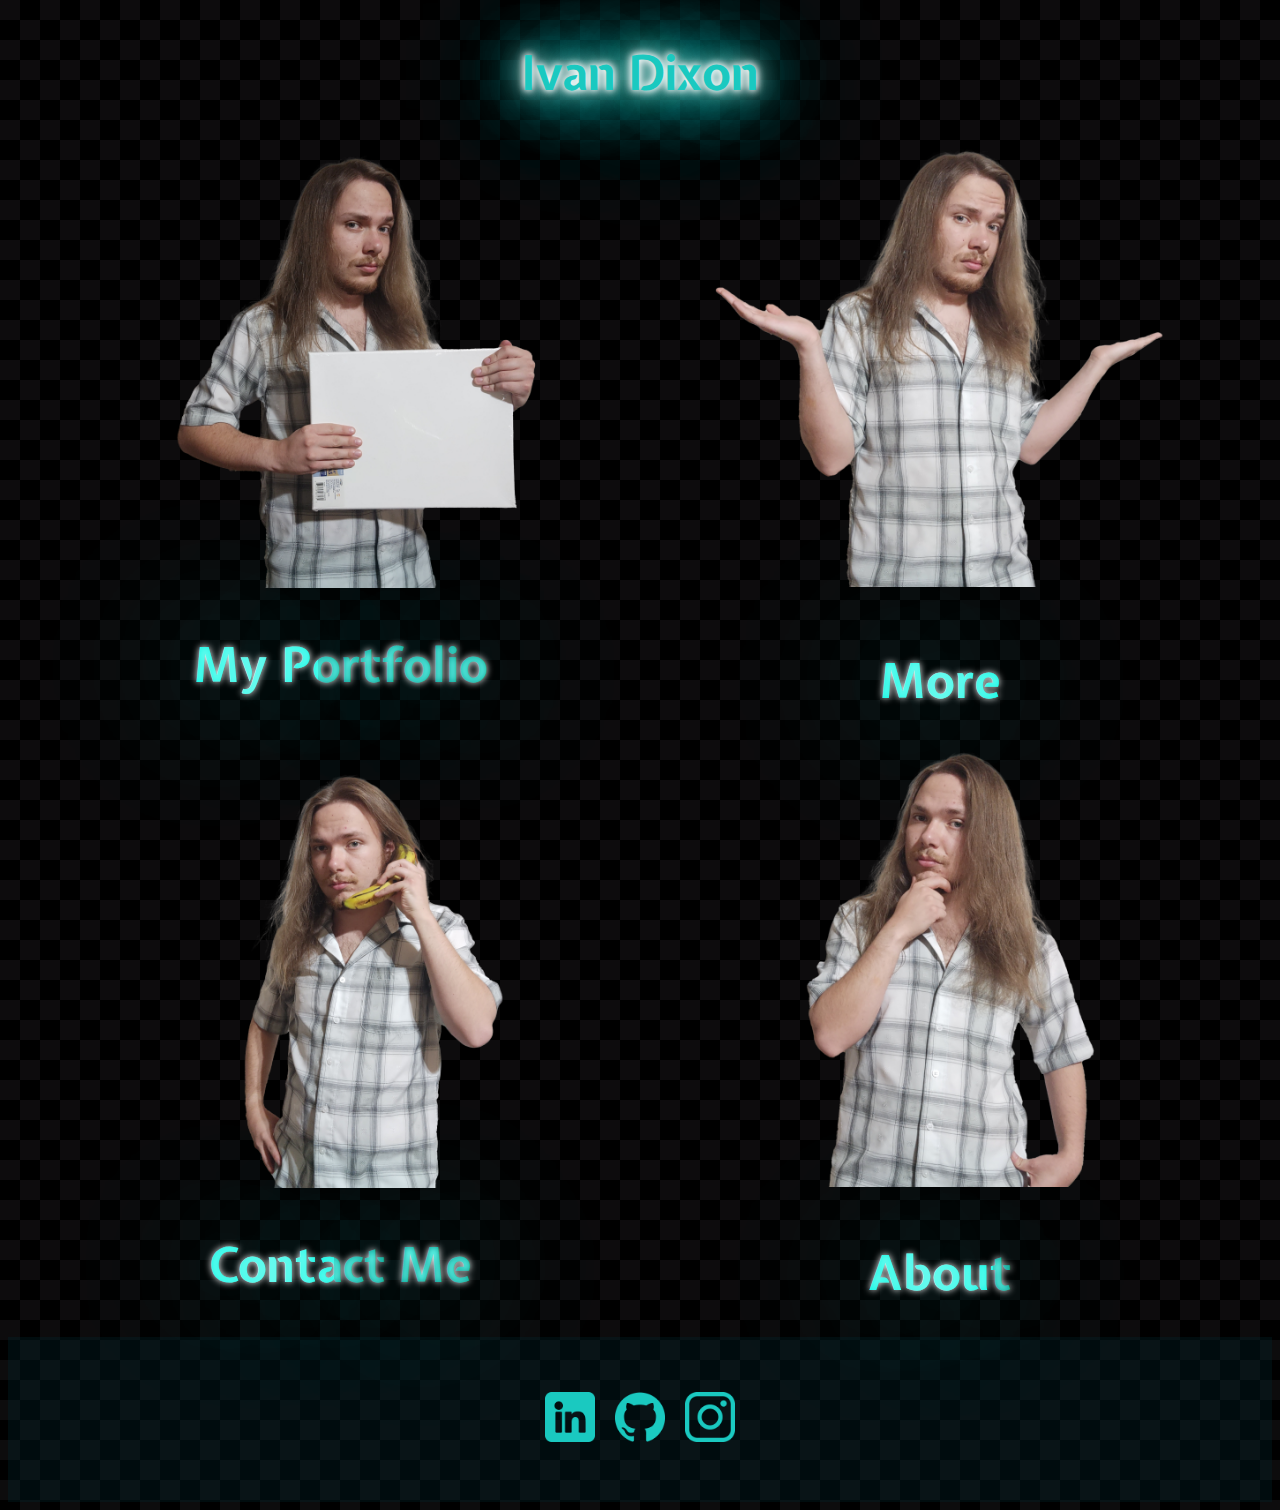
==== index.html @ ae93a30d "added everything" ====
<!DOCTYPE html>
<html lang="en">
<head>

    <meta charset="UTF-8">
    <meta http-equiv="X-UA-Compatible" content="IE=edge">
    <meta name="viewport" content="width=device-width, initial-scale=1.0">
    <title>Home</title>
    <link rel="stylesheet" href="styles.css">
    <link rel="preconnect" href="https://fonts.googleapis.com">
<link rel="preconnect" href="https://fonts.gstatic.com" crossorigin>
<link href="https://fonts.googleapis.com/css2?family=Expletus+Sans:ital@1&display=swap" rel="stylesheet">
</head>
<body>
    <div id="title">
        <h1>Ivan Dixon</h1>
        </div>
    <div class="container">
      <main>
        <div id= "idkwattocallthis">
  <div id= "portfolio">
      
    <a href="portfolio.html">
      <img title="My Portfolio" src='images/port-rough.png' onmouseover="this.src='images/port-rough1.png';" onmouseout="this.src='images/port-rough.png';" href="portfolio.html"
      width="450" height="450"/>
      </a>
       <h2 class="shimmer1">My Portfolio</h2>
  </div>
  <div id= "more">
      <a href="more.html">
          <img title= "More" src='images/more.png' onmouseover="this.src='images/more1.png';" onmouseout="this.src='images/more.png';" href="more.html"
          width="450" height="450"/>
      </a>
      <div class="caption2" ><h2 class="shimmer1">More</h2></div>
  </div>
  
  
  
  
  
  <div id= "idkwattocallthis">
  <div id= "contact">
      <a href="contact.html">
          <img title="Contact Me" src='images/contact.png' onmouseover="this.src='images/contact1.png';" onmouseout="this.src='images/contact.png';" href="portfolio.html"
          width="450" height="450"/>
      </a>
       <h2 class="shimmer1">Contact Me</h2>
  </div>
  
 
  <div id= "about">
      <a href="about.html">
          <img title= "About" src='images/about.png' onmouseover="this.src='images/about1.png';" onmouseout="this.src='images/about.png';" href="about.html"
          width="450" height="450"/>
      </a>
      <div class="caption" ><h2 class="shimmer1">About</h2></div>
  </div>
  </div>
  
  
  
  
  
  
  </div>
  </main>
  <footer>
      
  <div class="icon"><img src="images/linkedin.png" title="Linkinedin" width="50px" height="50px"></div>
  <div class="icon" ><img src="images/github.png" title="Github" width="50px" height="50px"></div>
  <div class="icon"><img src="images/instagram.png" title="Instagram" width="50px" height="50px"></div>
  </footer>
  </div>
  
  
  
     <script src="apps.js"></script>
  
  
  </body>
</html>
---- styles.css ----
body {background-image: url("data:image/svg+xml,<svg id='patternId' width='100%' height='100%' xmlns='http://www.w3.org/2000/svg'><defs><pattern id='a' patternUnits='userSpaceOnUse' width='20' height='20' patternTransform='scale(2) rotate(180)'><rect x='0' y='0' width='100%' height='100%' fill='hsla(0, 0%, 0%, 1)'/><path d='M0 0h10v10H0z'  stroke-width='1' stroke='none' fill='hsla(259, 2%, 5%, 1)'/><path d='M10 10h10v10H10z'  stroke-width='1' stroke='none' fill='hsla(259, 2%, 5%, 1)'/></pattern></defs><rect width='800%' height='800%' transform='translate(0,0)' fill='url(%23a)'/></svg>");
  min-height: 100vh;
  

}


h1{

    color:rgb(26, 201, 192);
    text-shadow:
    0 0 7px #fff,
    0 0 10px #fff,
    0 0 21px #fff,
    0 0 42px rgb(0, 248, 227),
    0 0 82px rgb(0, 248, 227),
    0 0 92px rgb(0, 248, 227),
    0 0 102px rgb(0, 248, 227),
    0 0 151px rgb(0, 248, 227);
    text-align: center;
    font-family: 'Expletus Sans', cursive;
    font-size: 300%;
    
  
}

footer {
background-color: #012d3544;
display: flex;
justify-content: center;
font-family: 'Expletus Sans', cursive;
color:rgb(198, 255, 252);
padding: 45px;
flex-wrap: wrap;
}

a.linky:link {color:rgb(255, 255, 255); text-decoration: none;}
a.linky:visited {color:rgb(255, 255, 255); text-decoration: none;}
a.linky:hover {color:rgb(0, 248, 227); text-decoration: none;}

.caption{
  
  justify-content: left;
  padding:9px;
}


.caption2{
  
  justify-content: left;
  padding:17px;
}

#collumn1{
  justify-content: left;
  flex-direction:column;
  flex:50%;
  flex-wrap:wrap;
}
#collumn2{
  justify-content: right;
  flex-direction:column;
  flex:50%;
  flex-wrap:wrap;
}

#portfolio{
  display: flex;
  flex-wrap:wrap;
 justify-content: center;
 align-items: center;
 height:600px;
 width:600px;
  
}


#contact{
  display: flex;
  flex-wrap:wrap;
 justify-content: center;
 align-items: center;
 height:600px;
 width:600px;
  
  
}

#about{
  display: flex;
  flex-wrap:wrap;
 justify-content: center;
 align-items: center;
 height:600px;
 width:600px;
}

#more{
  display: flex;
  flex-wrap:wrap;
 justify-content: center;
 align-items: center;
 height:600px;
 width:600px;
 
  
}
#title{
  
  display: flex;
  flex-wrap:wrap;
 justify-content: center;
 align-items: center;
}



.shimmer1 {
  text-align: center;
  text-shadow:
    0 0 7px #fff,
   
    0 0 151px rgb(0, 248, 227);
  color: rgba(0, 248, 227, 0.6);
  background: -webkit-gradient(linear, left top, right top, from(rgb(0, 248, 227)), to(rgb(0, 248, 227)), color-stop(0.5, #fff));
  background: -moz-gradient(linear, left top, right top, from(rgb(0, 248, 227)), to(rgb(0, 248, 227)), color-stop(0.5, #fff));
  background: gradient(linear, left top, right top, from(rgb(0, 248, 227)), to(rgb(0, 248, 227)), color-stop(0.5, #fff));
  -webkit-background-size: 125px 100%;
  -moz-background-size: 125px 100%;
  background-size: 125px 100%;
  -webkit-background-clip: text;
  -moz-background-clip: text;
  background-clip: text;
  -webkit-animation-name: shimmer;
  -moz-animation-name: shimmer;
  animation-name: shimmer;
  -webkit-animation-duration:2s;
  -moz-animation-duration:2s;
  animation-duration:2s;
  -webkit-animation-iteration-count: infinite;
  -moz-animation-iteration-count: infinite;
  animation-iteration-count: infinite;
  background-repeat: no-repeat;
  background-position: 0 0;
  background-color: (rgb(0, 248, 227));
  font-family: 'Expletus Sans', cursive;
  font-size: 3em;
}

@-moz-keyframes shimmer {
  0% {
      background-position: top left;
  }
  100% {
      background-position: top right;
  }
}

@-webkit-keyframes shimmer {
  0% {
      background-position: top left;
  }
  100% {
      background-position: top right;
  }
}

@-o-keyframes shimmer {
  0% {
      background-position: top left;
  }
  100% {
      background-position: top right;
  }
}

@keyframes shimmer {
  0% {
      background-position: top left;
  }
  100% {
      background-position: top right;
  }
}

.show {
  font-family: 'Expletus Sans', cursive;
  color:rgb(26, 201, 192);
}

.container {
  min-height: 100vh;
  display: flex;
  flex-direction: column;
  max-width: 6000px;
}

main {
  flex-grow: 1;
}

.icon{

  padding: 10px;
}

#idkwattocallthis{
  display: flex;
  flex-wrap:wrap;
 justify-content: center;
 align-items: center;
}
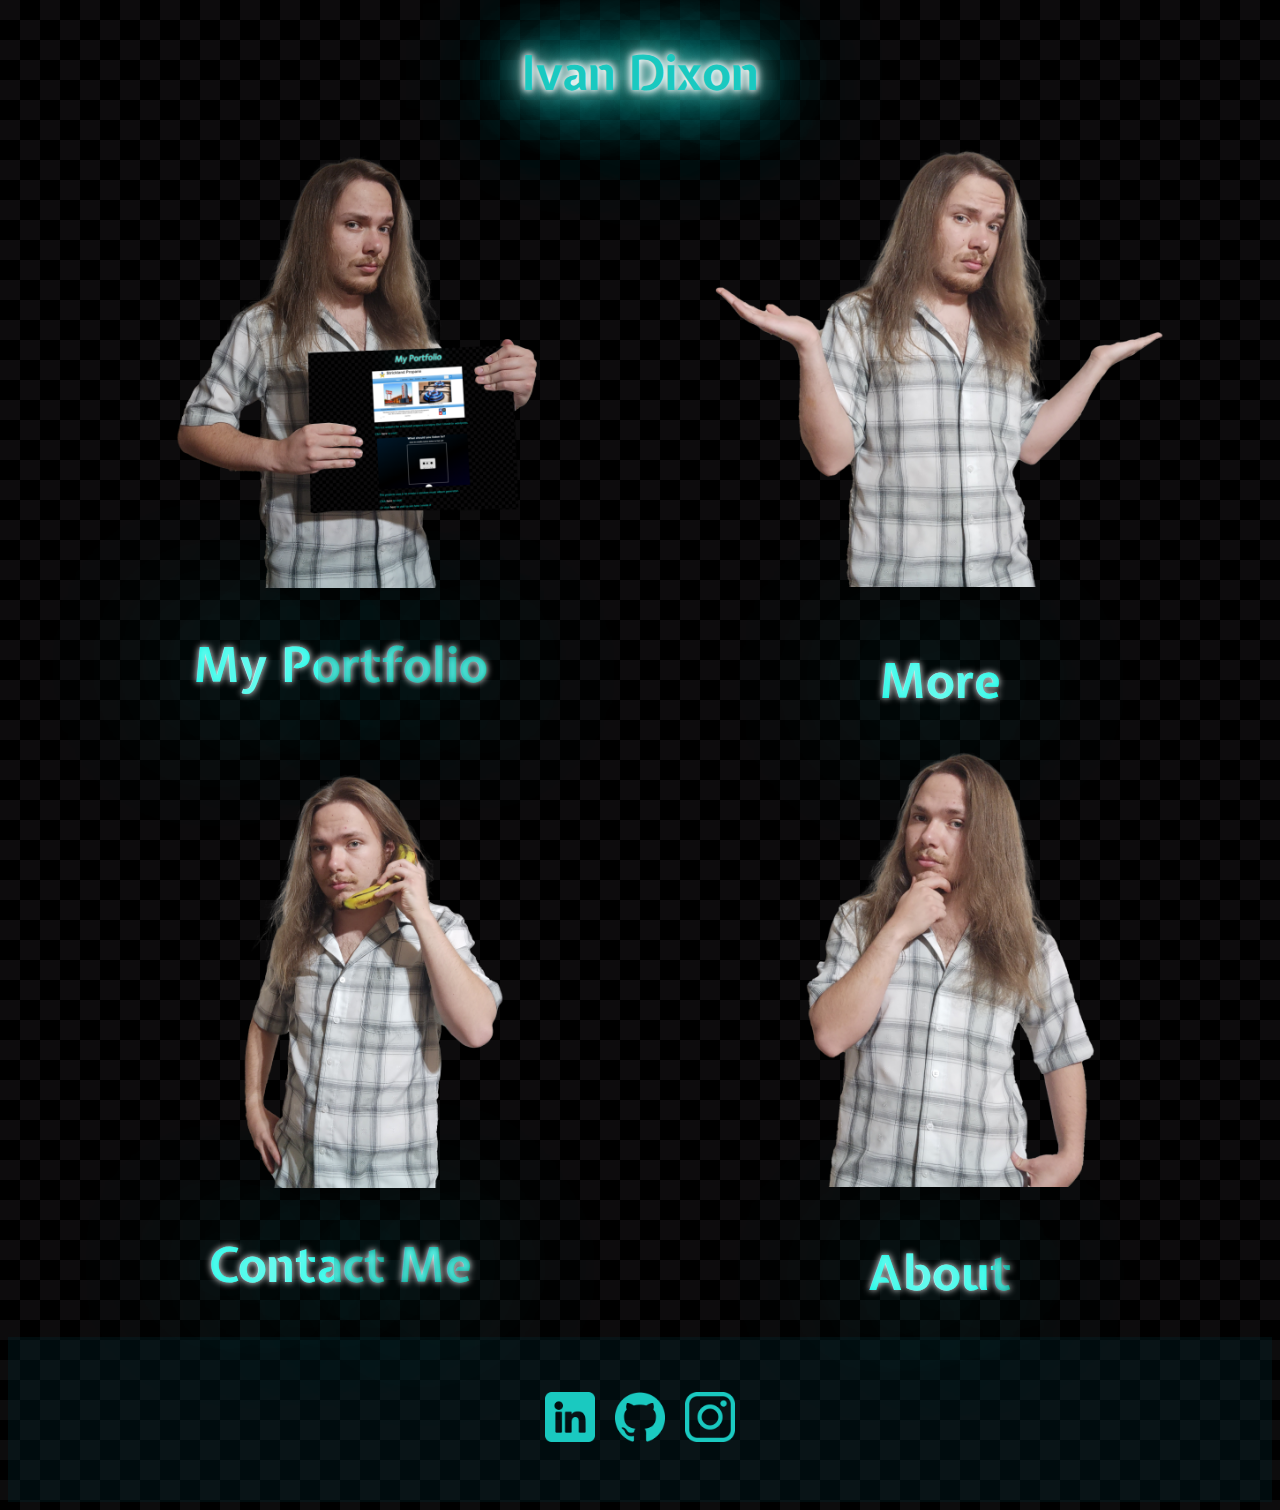
==== commit d8f4e83f: "fixed up" ====
--- a/index.html
+++ b/index.html
@@ -17,11 +17,11 @@
         </div>
     <div class="container">
       <main>
-        <div id= "idkwattocallthis">
+        <div class= "idkwattocallthis">
   <div id= "portfolio">
       
     <a href="portfolio.html">
-      <img title="My Portfolio" src='images/port-rough.png' onmouseover="this.src='images/port-rough1.png';" onmouseout="this.src='images/port-rough.png';" href="portfolio.html"
+      <img title="My Portfolio" src='images/port.png' onmouseover="this.src='images/port1.png';" onmouseout="this.src='images/port.png';" href="portfolio.html"
       width="450" height="450"/>
       </a>
        <h2 class="shimmer1">My Portfolio</h2>
@@ -38,7 +38,7 @@
   
   
   
-  <div id= "idkwattocallthis">
+  <div class= "idkwattocallthis">
   <div id= "contact">
       <a href="contact.html">
           <img title="Contact Me" src='images/contact.png' onmouseover="this.src='images/contact1.png';" onmouseout="this.src='images/contact.png';" href="portfolio.html"
@@ -66,13 +66,16 @@
   </main>
   <footer>
       
-  <div class="icon"><img src="images/linkedin.png" title="Linkinedin" width="50px" height="50px"></div>
-  <div class="icon" ><img src="images/github.png" title="Github" width="50px" height="50px"></div>
-  <div class="icon"><img src="images/instagram.png" title="Instagram" width="50px" height="50px"></div>
-  </footer>
+  <div class="icon"><a  href="https://www.linkedin.com/in/ivan-dixon-8ba56a250/"><img src="images/linkedin.png"   title="Linkinedin"  onmouseover="this.src='images/linkedinw.png';" onmouseout="this.src='images/linkedin.png';" width="50px" height="50px">
+</a>
+</div>
+  <div class="icon" ><a  href="https://github.com/Ivan0127"><img src="images/github.png" title="Github"   onmouseover="this.src='images/githubw.png';" onmouseout="this.src='images/github.png';" width="50px" height="50px"></a></div>
+    <div class="icon"><a  href="https://instagram.com/ivvvvvaaaaaaaaaannnnnnn?igshid=YmMyMTA2M2Y="><img src="images/instagram.png" title="Instagram"  onmouseover="this.src='images/instagramw.png';" onmouseout="this.src='images/instagram.png';" width="50px" height="50px"></a></div>
+   
+</footer>
   </div>
   
-  
+ 
   
      <script src="apps.js"></script>
   
--- a/styles.css
+++ b/styles.css
@@ -35,6 +35,35 @@
 padding: 45px;
 flex-wrap: wrap;
 }
+
+#nav{
+  text-align: center;
+}
+#nav ul{
+  display: inline-block;
+}
+.navMenu {
+  color:rgb(0, 248, 227);
+ 
+  background-color: #012d3544;
+
+  font-size: 1.2em;
+  text-transform: uppercase;
+
+  word-spacing: 10px;
+ 
+  display: inline-block;
+ 
+  white-space: nowrap;
+justify-content: center;
+
+  font-family: 'Expletus Sans', cursive;
+text-align: center;
+
+
+}
+
+
 
 a.linky:link {color:rgb(255, 255, 255); text-decoration: none;}
 a.linky:visited {color:rgb(255, 255, 255); text-decoration: none;}
@@ -189,6 +218,12 @@
   font-family: 'Expletus Sans', cursive;
   color:rgb(26, 201, 192);
 }
+.show1{
+  font-family: 'Expletus Sans', cursive;
+  color:rgb(26, 201, 192);
+  padding:45px;
+line-height: 150%;
+}
 
 .container {
   min-height: 100vh;
@@ -206,9 +241,10 @@
   padding: 10px;
 }
 
-#idkwattocallthis{
-  display: flex;
-  flex-wrap:wrap;
- justify-content: center;
- align-items: center;
-}+.idkwattocallthis{
+  display: flex;
+  flex-wrap:wrap;
+ justify-content: center;
+ align-items: center;
+}
+
